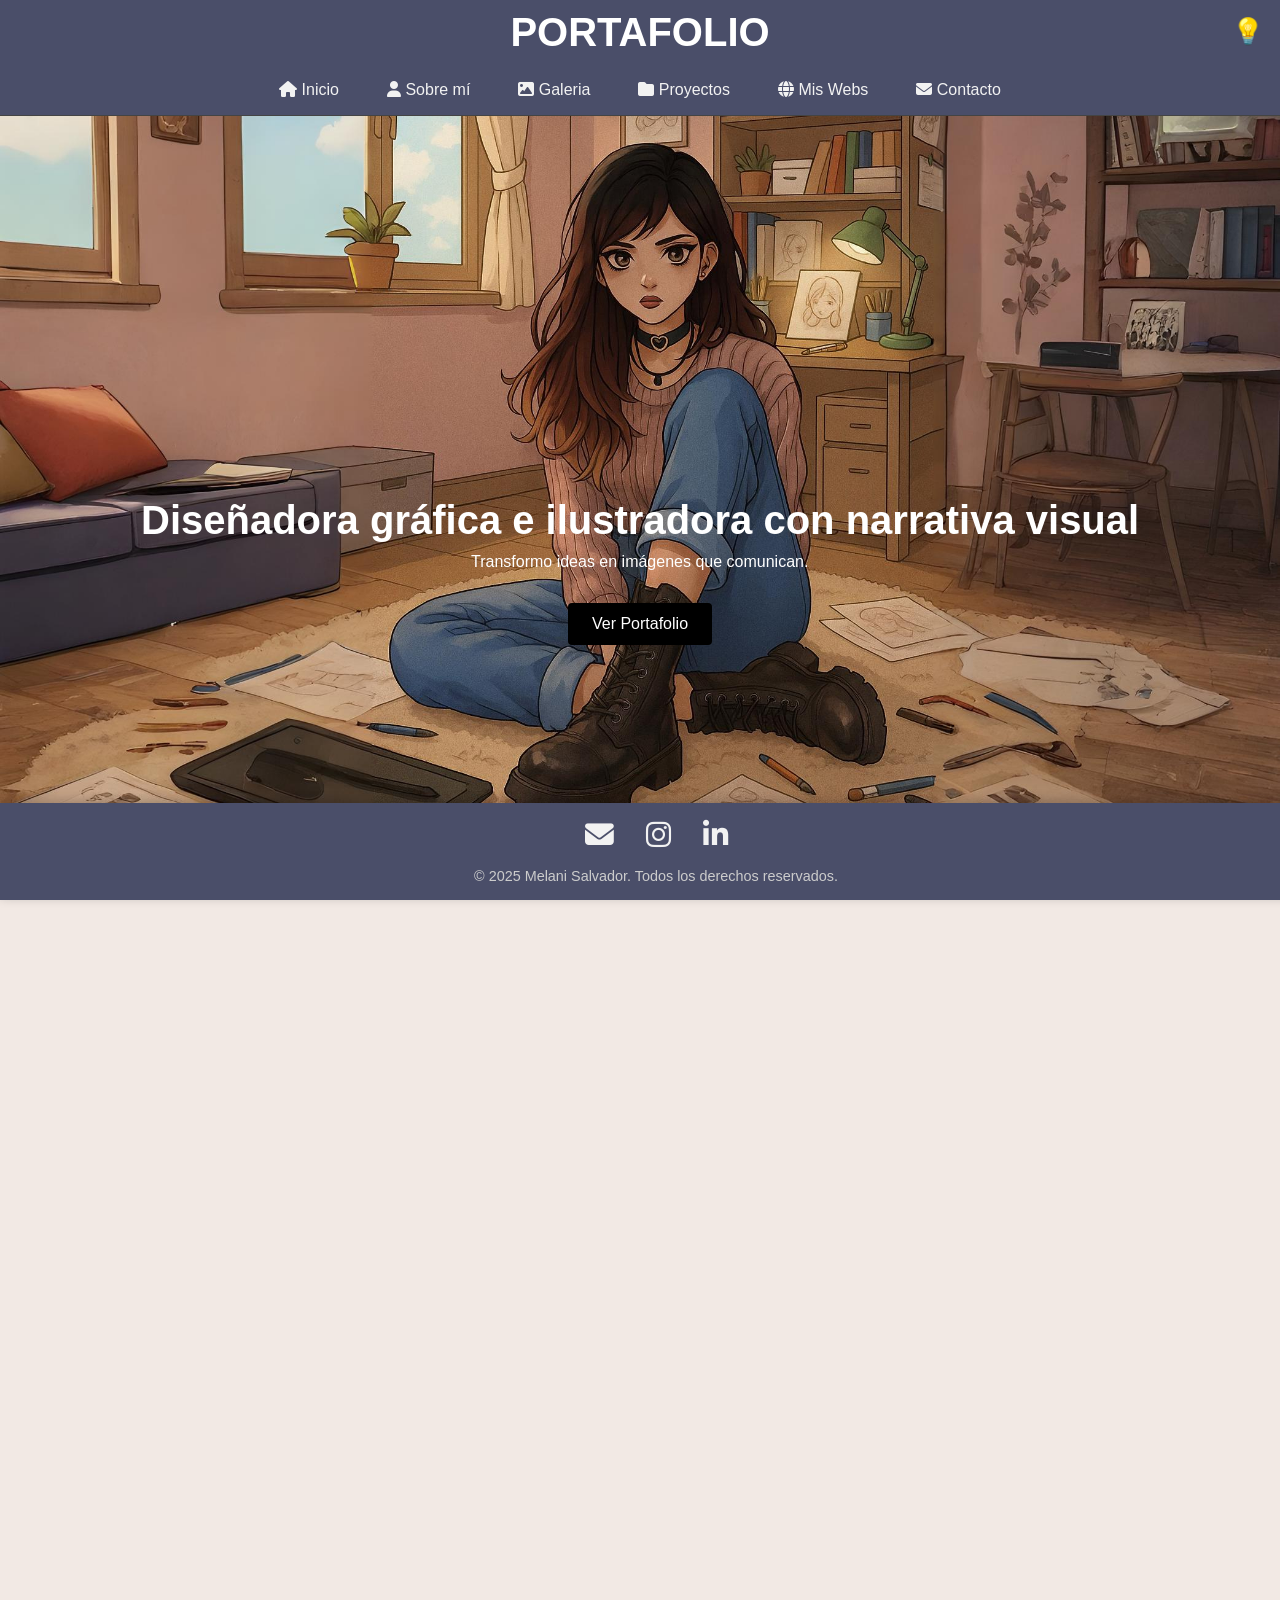
==== index.html @ 79dcf30d "Actualizacion a HTML" ====
<!DOCTYPE html>
<html lang="es">
<head>
  <meta charset="UTF-8">
  <meta name="viewport" content="width=device-width, initial-scale=1.0">
  <title>Melani | Inicio</title>
  <link rel="stylesheet" href="../static/css/main.css">
  <script src="../static/js/app.js"></script>
  <script src="../static/js/main.js"></script>

  <!-- Iconos -->
  <link rel="stylesheet" href="https://cdnjs.cloudflare.com/ajax/libs/font-awesome/6.5.0/css/all.min.css">
  <!--tipografia-->
  <link rel="preconnect" href="https://fonts.googleapis.com">
  <link rel="preconnect" href="https://fonts.gstatic.com" crossorigin>
  <link href="https://fonts.googleapis.com/css2?family=Funnel+Sans:wght@300;400;700&display=swap" rel="stylesheet">
</head>
<body>
  <header>
    <h1>PORTAFOLIO</h1>
    <button id="toggle-tema" aria-label="Cambiar tema">💡</button>
    <input type="checkbox" id="toggle-menu" hidden>
    <label for="toggle-menu" class="desplegable">☰</label>

    <nav class="menu">
      <a href="index.html"><i class="fa-sharp fa-solid fa-house"></i> Inicio</a>
      <a href="/templates/sobremi.html"><i class="fa-sharp fa-solid fa-user"></i> Sobre mí</a>
      <a href="/templates/galeria.html"><i class="fa-sharp fa-solid fa-image"></i> Galeria</a>
      <a href="/templates/proyectos.html"><i class="fa-solid fa-folder"></i> Proyectos</a>
      <a href="/templates/miswebs.html"><i class="fa-solid fa-globe"></i> Mis Webs</a>
      <a href="/templates/contactame.html"><i class="fa-solid fa-envelope"></i> Contacto</a>
    </nav>
  </header>

  <main>
    <section class="hero ">
      <h1 class="animacion">Diseñadora gráfica e ilustradora con narrativa visual</h1>
      <p class="animacion">Transformo ideas en imágenes que comunican.</p>
      <a href="{{ url_for('proyectos') }}" class="btn btn-flotante">Ver Portafolio</a>
    </section>
    
    <section class="espacio-vacio">
      
      <!-- Este espacio para ver más de la imagen -->
    </section>
    
  </main>
  <footer>
        <div class="redes-sociales">
          <a href="mailto:melani.rousse11282001@gmail.com" aria-label="Correo electrónico"><i class="fas fa-envelope"></i></a>
          <a href="https://www.instagram.com/melani_rousse/" target="_blank" aria-label="Instagram"><i class="fab fa-instagram"></i></a>
          <a href="https://www.linkedin.com/in/melani-salvador-b9a69729a/" target="_blank" aria-label="LinkedIn"><i class="fab fa-linkedin-in"></i></a>

        </div>
        <p class="copy">&copy; 2025 Melani Salvador. Todos los derechos reservados.</p>
  </footer>

</body>
</html>
---- static/css/main.css ----
@import url("componentes.css");
@import url("layout.css");
@import url("reset.css");
@import url("variables.css");
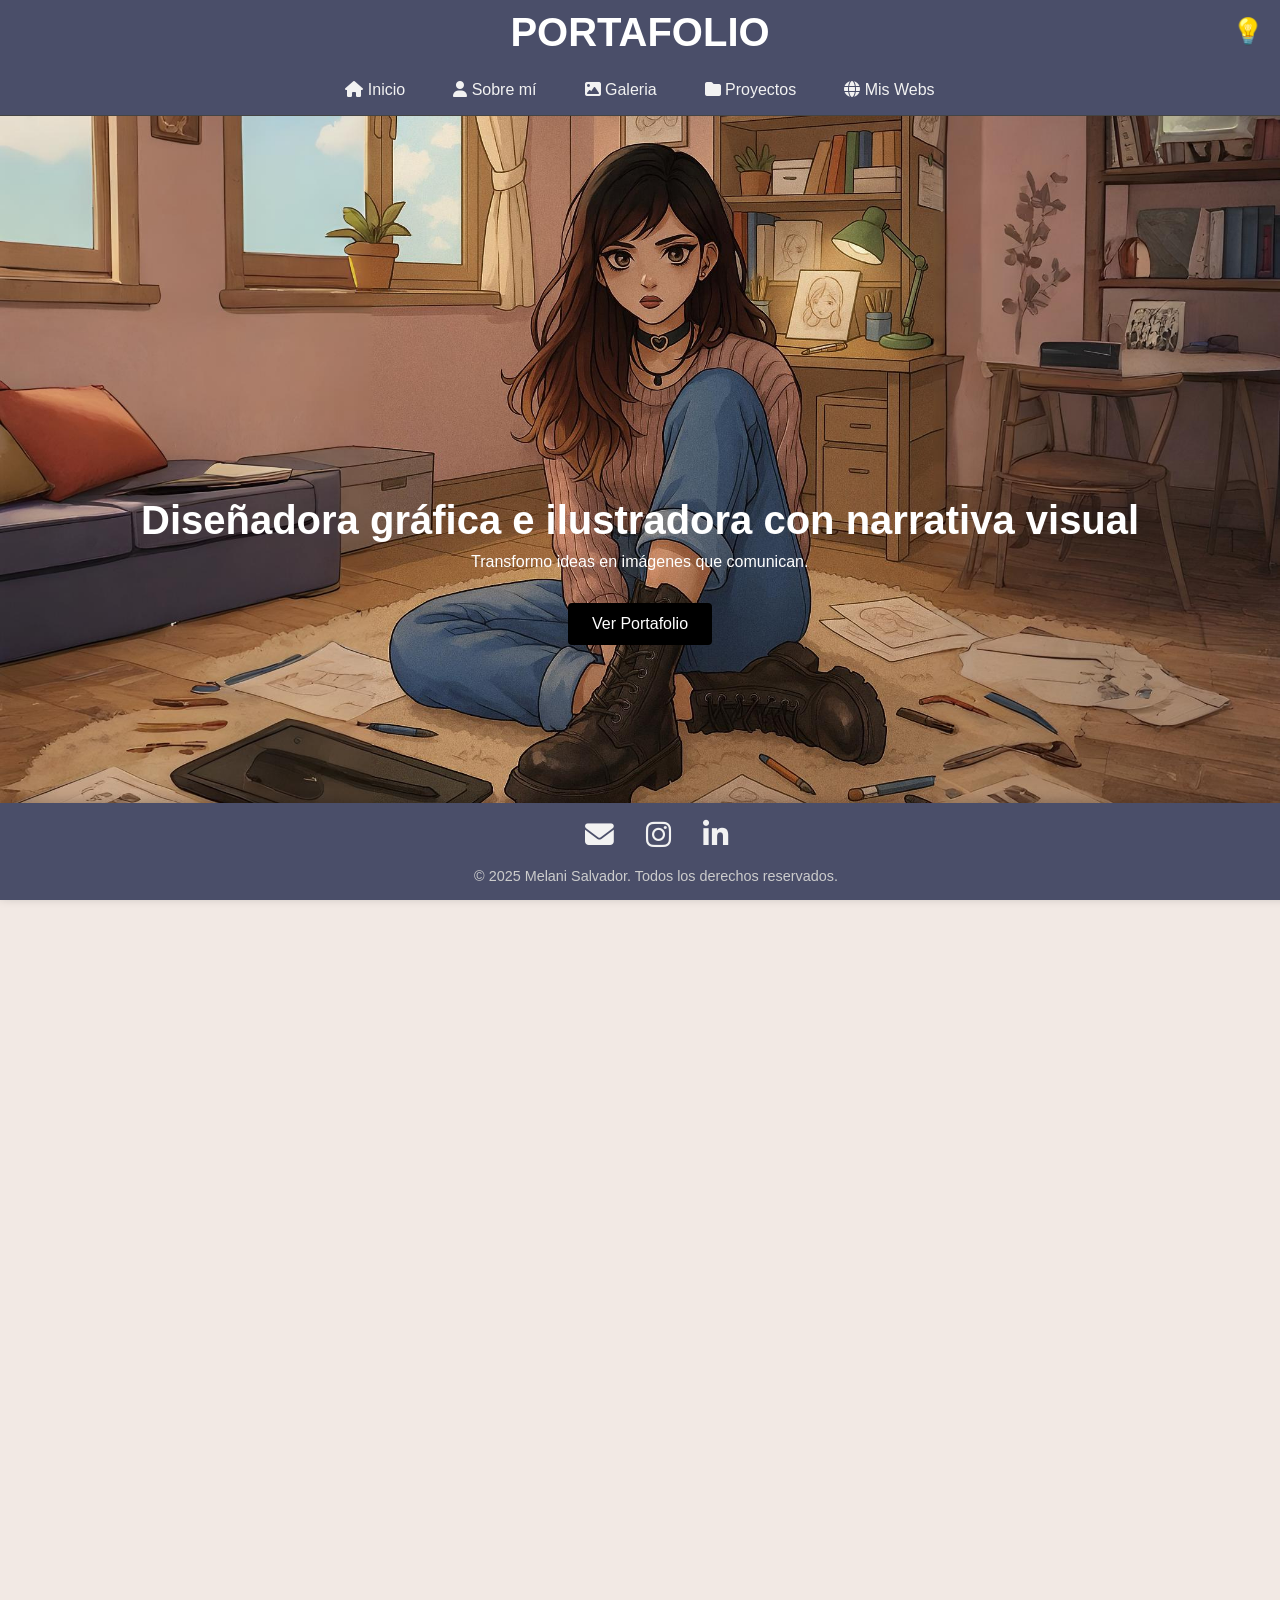
==== commit 04927710: "Actualizacion HTML recursos" ====
--- a/index.html
+++ b/index.html
@@ -4,9 +4,9 @@
   <meta charset="UTF-8">
   <meta name="viewport" content="width=device-width, initial-scale=1.0">
   <title>Melani | Inicio</title>
-  <link rel="stylesheet" href="../static/css/main.css">
-  <script src="../static/js/app.js"></script>
-  <script src="../static/js/main.js"></script>
+  <link rel="stylesheet" href="static/css/main.css">
+  <script src="static/js/app.js"></script>
+  <script src="static/js/main.js"></script>
 
   <!-- Iconos -->
   <link rel="stylesheet" href="https://cdnjs.cloudflare.com/ajax/libs/font-awesome/6.5.0/css/all.min.css">
@@ -24,11 +24,10 @@
 
     <nav class="menu">
       <a href="index.html"><i class="fa-sharp fa-solid fa-house"></i> Inicio</a>
-      <a href="/templates/sobremi.html"><i class="fa-sharp fa-solid fa-user"></i> Sobre mí</a>
-      <a href="/templates/galeria.html"><i class="fa-sharp fa-solid fa-image"></i> Galeria</a>
-      <a href="/templates/proyectos.html"><i class="fa-solid fa-folder"></i> Proyectos</a>
-      <a href="/templates/miswebs.html"><i class="fa-solid fa-globe"></i> Mis Webs</a>
-      <a href="/templates/contactame.html"><i class="fa-solid fa-envelope"></i> Contacto</a>
+      <a href="templates/sobremi.html"><i class="fa-sharp fa-solid fa-user"></i> Sobre mí</a>
+      <a href="templates/galeria.html"><i class="fa-sharp fa-solid fa-image"></i> Galeria</a>
+      <a href="templates/proyectos.html"><i class="fa-solid fa-folder"></i> Proyectos</a>
+      <a href="templates/miswebs.html"><i class="fa-solid fa-globe"></i> Mis Webs</a>
     </nav>
   </header>
 
@@ -36,7 +35,7 @@
     <section class="hero ">
       <h1 class="animacion">Diseñadora gráfica e ilustradora con narrativa visual</h1>
       <p class="animacion">Transformo ideas en imágenes que comunican.</p>
-      <a href="{{ url_for('proyectos') }}" class="btn btn-flotante">Ver Portafolio</a>
+      <a href="templates/proyectos.html" class="btn btn-flotante">Ver Portafolio</a>
     </section>
     
     <section class="espacio-vacio">
